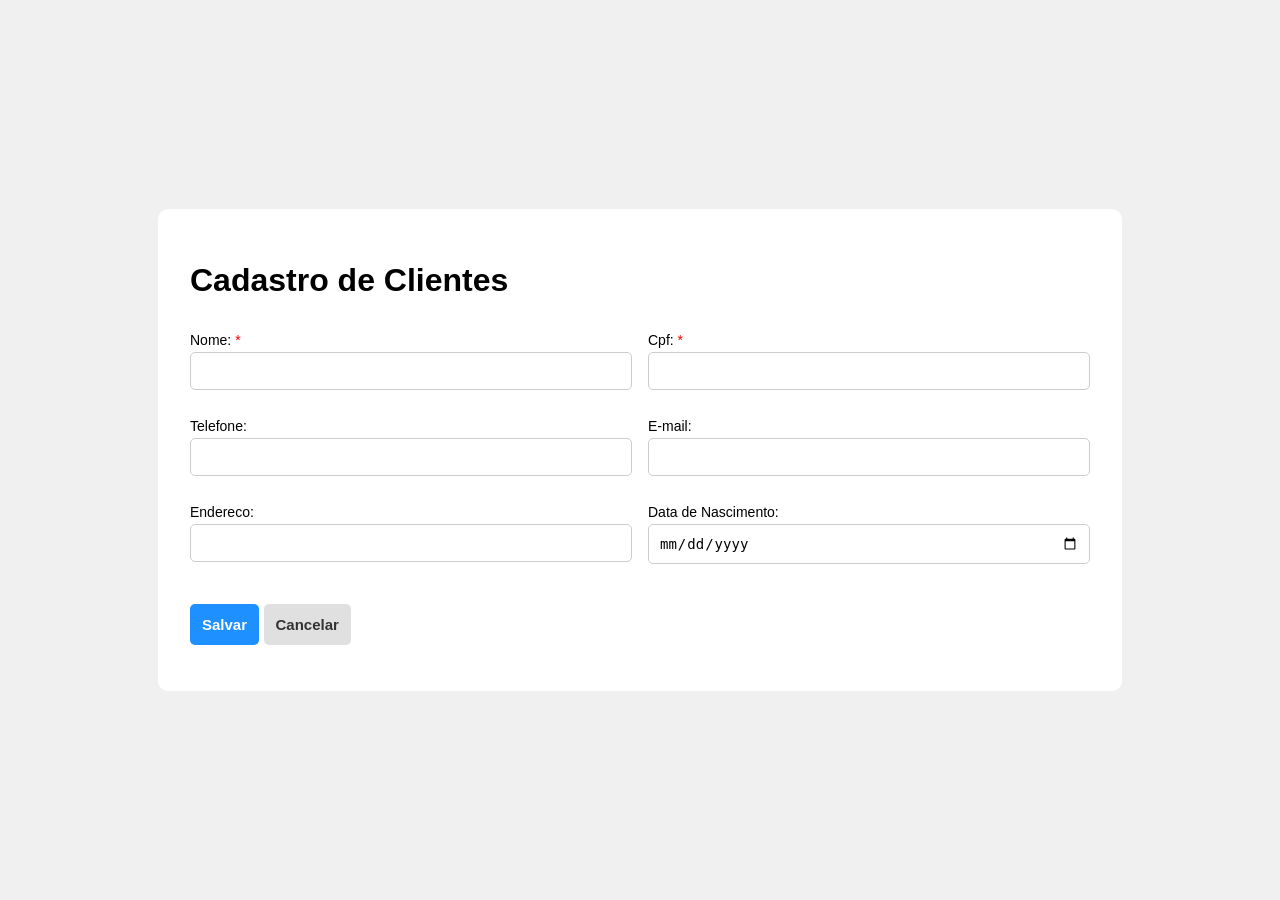
==== cadastro.html @ d0a7ad40 "Finaliza estilizacao do formulario de cadastro com layout responsivo" ====
<!DOCTYPE html>
<html lang="pt-br">

<head>
    <meta charset="UTF-8">
    <meta name="viewport" content="width=device-width, initial-scale=1.0">
    <title>Cadastros de Clientes</title>
    <link rel="stylesheet" href="css/style.css">
</head>

<body>
    <div class="card-cadastro">
        <h1>Cadastro de Clientes</h1>

        <form id="formCliente">
            <div class="campo">
            <label for="nome">Nome: <span class="obrigatorio">*</span></label>
            <input type="text" id="nome">
            </div>

            <div class="campo">
            <label for="cpf">Cpf: <span class="obrigatorio">*</span></label>
            <input type="text" id="cpf">
            </div>

            <div class="campo">
            <label for="telefone">Telefone:</label>
            <input type="text" id="telefone">
            </div>

            <div class="campo">
            <label for="email">E-mail:</label>
            <input type="email" id="email">
            </div>
            
            <div class="campo">
            <label for="endereco">Endereco:</label>
            <input type="text" id="endereco">
            </div>

            <div class="campo">
            <label for="dataNascimento">Data de Nascimento:</label>
            <input type="date" id="dataNascimento">
            </div>

            <div class="botoes">
            <button type="submit" id="btnSalvar">Salvar</button>
            <button type="button" id="btnCancelar">Cancelar</button>
            </div>
        </form>

        <p id="mensagem"></p>

    </div>
    <script src="js/cadastro.js"></script>
</body>

</html>
---- css/style.css ----
:root {
   --azul-principal: #1E90FF;
  --cinza-fundo: #f0f0f0;
  --branco: #ffffff;    
}

.card-login{
    background-color: var(--azul-principal);
    width: 400px;
    min-height: 480px;
    padding: 40px;
    border-radius: 10px;
    display: flex;
    flex-direction: column;
    justify-content: center;
    gap: 8px;
}

body {
    font-family: Arial, sans-serif;
    background-color: var(--cinza-fundo);
    margin: 0;
    display: flex;
    justify-content: center;
    align-items: center;
    min-height: 100vh;
}

.pagina-login {
    display: flex;
    justify-content: center;
    align-items: center;
    min-height: 100vh;
}

.card-login h1 {
    text-align: center;
    color: var(--branco);
    margin-bottom: 20px;
}

.card-login label {
    color: var(--branco);
    font-size: 14px;
}

.card-login input {
    padding: 12px;
    border: none;
    border-radius: 25px;
    font-size: 14px;
    text-align: center;
}

.card-login button {
    width: 140px;
    align-self: center;
    padding: 12px;
    margin-top: 24px;
    border: 2px solid var(--branco);
    border-radius: 25px;
    background-color: transparent;
    color: var(--branco);
    font-size: 16px;
    font-weight: bold;
    cursor: pointer;
}

.card-cadastro {
    background-color: var(--branco);
    width: 900px;
    max-width: 90%;
    margin: 40px auto;
    padding: 32px;
    border-radius: 10px;
}

.card-cadastro form {
    display: grid;
   grid-template-columns: 1fr 1fr;
    gap: 16px;
}

.campo {
    display: flex;
    flex-direction: column;
    gap: 4px;
}

.botao {
    grid-column: 1 / -1;
    display: flex;
    gap: 12px;
}

.card-cadastro label {
    font-size: 14px;
    margin-top: 12px;
}

.card-cadastro input {
    padding: 10px;
    border: 1px solid #ccc;
    border-radius: 5px;
    font-size: 14px;
}

.card-cadastro button {
    padding: 12px;
    margin-top: 24px;
    border: none;
    border-radius: 5px;
    font-size: 15px;
    font-weight: bold;
    cursor: pointer;
}

#btnSalvar {
    background-color: var(--azul-principal);
    color: var(--branco);
}

#btnCancelar {
    background-color: #e0e0e0;
    color: #333;
}

#mensagem {
    color: red;
    font-size: 14px;
}

.obrigatorio{
    color: red;
}

.campo-erro {
    border: 2px solid red;
}

@media (max-width: 600px) {
    .card-cadastro form {
        grid-template-columns: 1fr;
    }
    .card-cadastro {
        margin: 20px;
    }
}
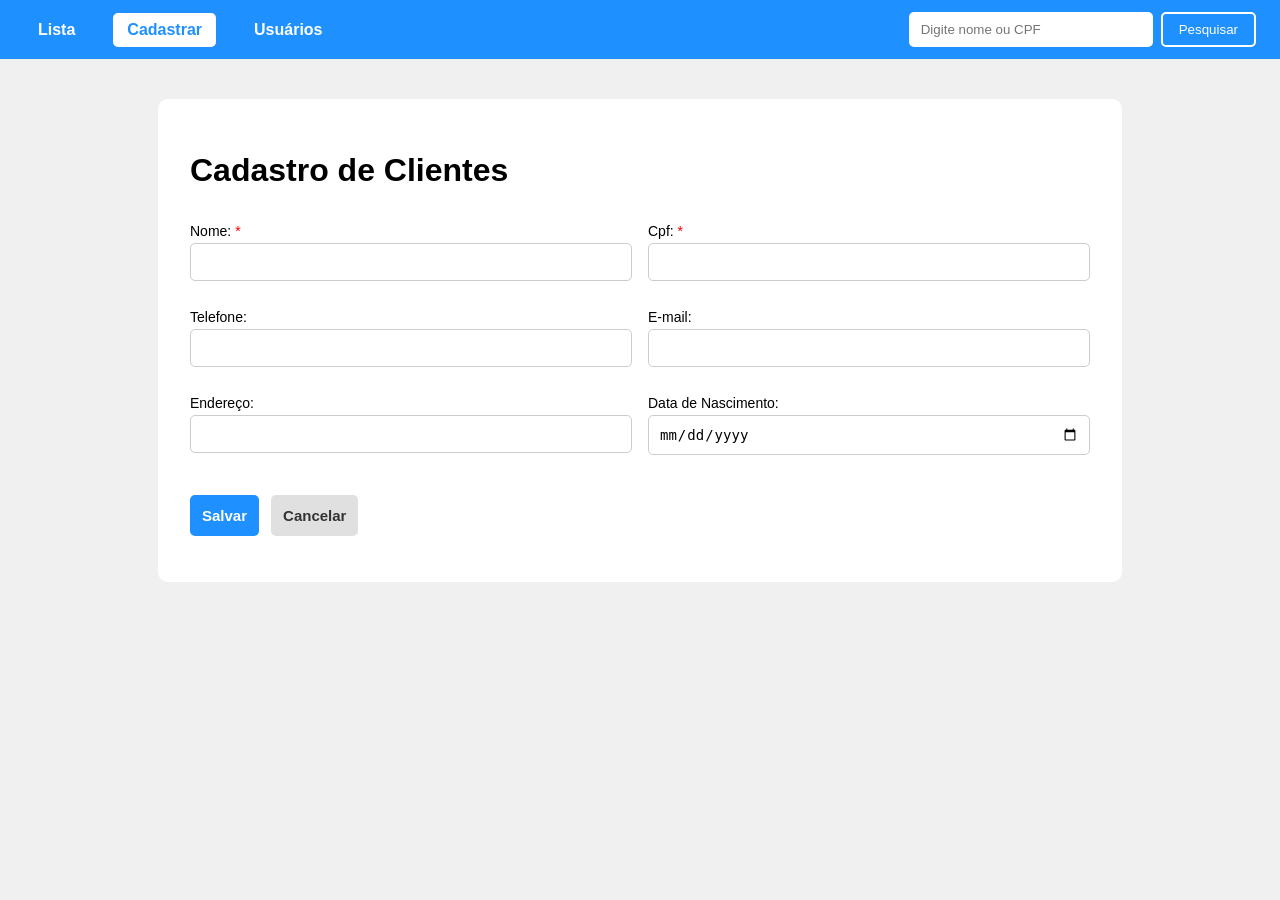
==== commit 44656bc1: "Cria tela de lista de clientes e menu de navegacao" ====
--- a/cadastro.html
+++ b/cadastro.html
@@ -9,6 +9,18 @@
 </head>
 
 <body>
+    <header class="topo">
+        <nav class="menu">
+            <a href="principal.html">Lista</a>
+            <a href="cadastro.html" class="ativo">Cadastrar</a>
+            <a href="usuarios.html" id="menuUsuarios">Usuários</a>
+        </nav>
+
+        <div class="busca">
+            <input type="text" id="campoBusca" placeholder="Digite nome ou CPF">
+            <button id="btnPesquisar">Pesquisar</button>
+        </div>
+    </header>
     <div class="card-cadastro">
         <h1>Cadastro de Clientes</h1>
 
@@ -34,7 +46,7 @@
             </div>
             
             <div class="campo">
-            <label for="endereco">Endereco:</label>
+            <label for="endereco">Endereço:</label>
             <input type="text" id="endereco">
             </div>
 
--- a/css/style.css
+++ b/css/style.css
@@ -1,4 +1,5 @@
 :root {
+    --azul-escuro: #2c3e8f;
    --azul-principal: #1E90FF;
   --cinza-fundo: #f0f0f0;
   --branco: #ffffff;    
@@ -20,10 +21,6 @@
     font-family: Arial, sans-serif;
     background-color: var(--cinza-fundo);
     margin: 0;
-    display: flex;
-    justify-content: center;
-    align-items: center;
-    min-height: 100vh;
 }
 
 .pagina-login {
@@ -87,7 +84,7 @@
     gap: 4px;
 }
 
-.botao {
+.botoes {
     grid-column: 1 / -1;
     display: flex;
     gap: 12px;
@@ -145,4 +142,78 @@
     .card-cadastro {
         margin: 20px;
     }
+}
+
+/* ===== Tela principal ===== */
+
+.topo {
+    background-color: var(--azul-principal);
+    display: flex;
+    justify-content: space-between;
+    align-items: center;
+    padding: 12px 24px;
+}
+
+.menu {
+    display: flex;
+    gap: 24px;
+}
+
+.menu a {
+    color: var(--branco);
+    text-decoration: none;
+    font-weight: bold;
+}
+
+.busca {
+    display: flex;
+    gap: 8px;
+}
+
+.busca input {
+    padding: 8px 12px;
+    border: none;
+    border-radius: 5px;
+    width: 220px;
+}
+
+.busca button {
+    padding: 8px 16px;
+    border: 2px solid var(--branco);
+    border-radius: 5px;
+    background-color: transparent;
+    color: var(--branco);
+    cursor: pointer;
+}
+
+.conteudo {
+    padding: 24px;
+}
+
+.tabela-clientes {
+    width: 100%;
+    border-collapse: collapse;
+    background-color: var(--branco);
+}
+
+.tabela-clientes th {
+    background-color: var(--azul-escuro);
+    color: var(--branco);
+    text-align: left;
+    padding: 12px;
+}
+
+.tabela-clientes td {
+    padding: 12px;
+    border-bottom: 1px solid #ddd;
+}
+
+.menu a {
+    padding: 8px 14px;
+    border-radius: 5px;
+}
+
+.menu a.ativo{
+    background-color: var(--branco);
+    color: var(--azul-principal);
 }
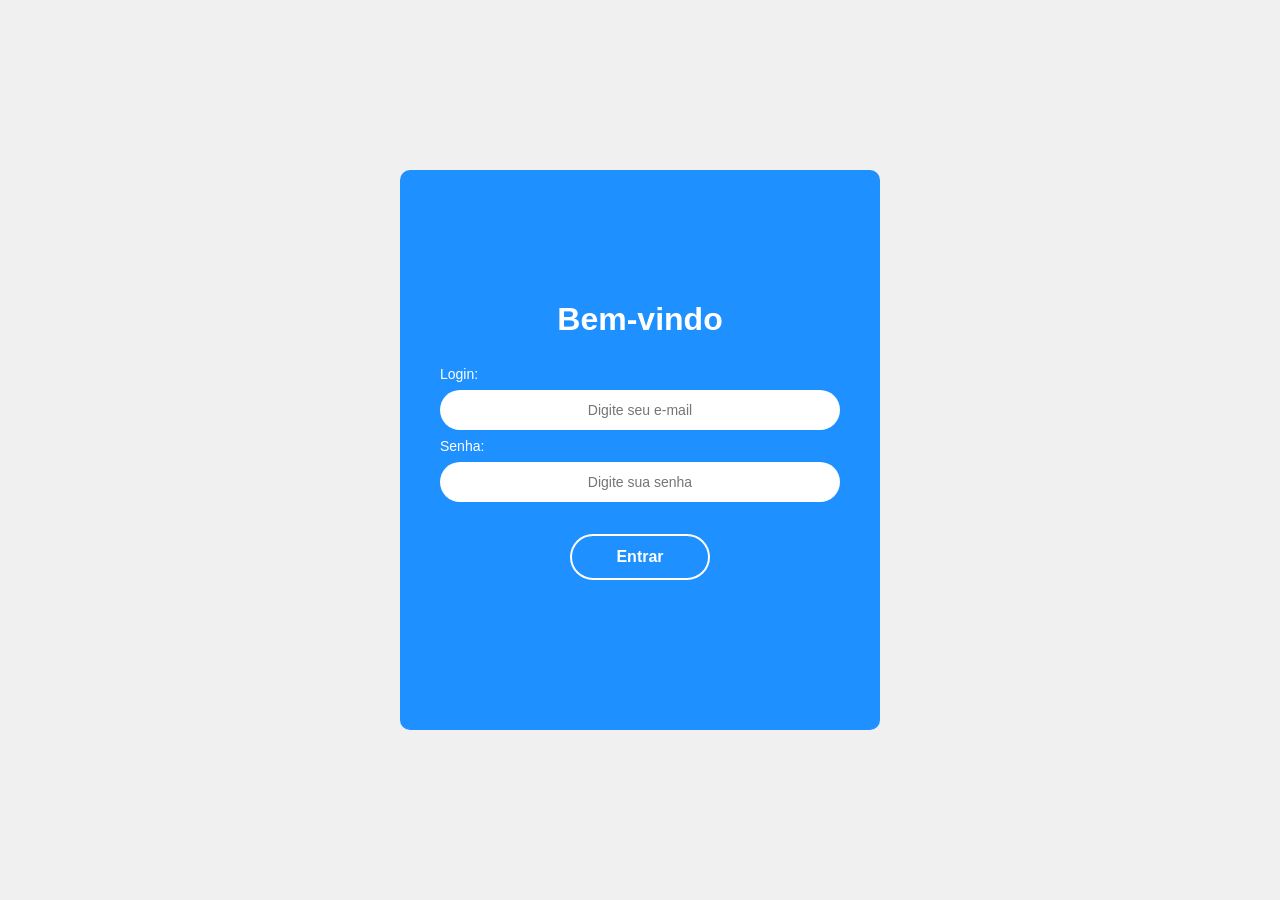
==== commit 6688db40: "Esconde menu de usuarios para atendente e protege telas internas" ====
--- a/cadastro.html
+++ b/cadastro.html
@@ -64,6 +64,7 @@
         <p id="mensagem"></p>
 
     </div>
+      <script src="js/menu.js"></script>
     <script src="js/cadastro.js"></script>
 </body>
 
